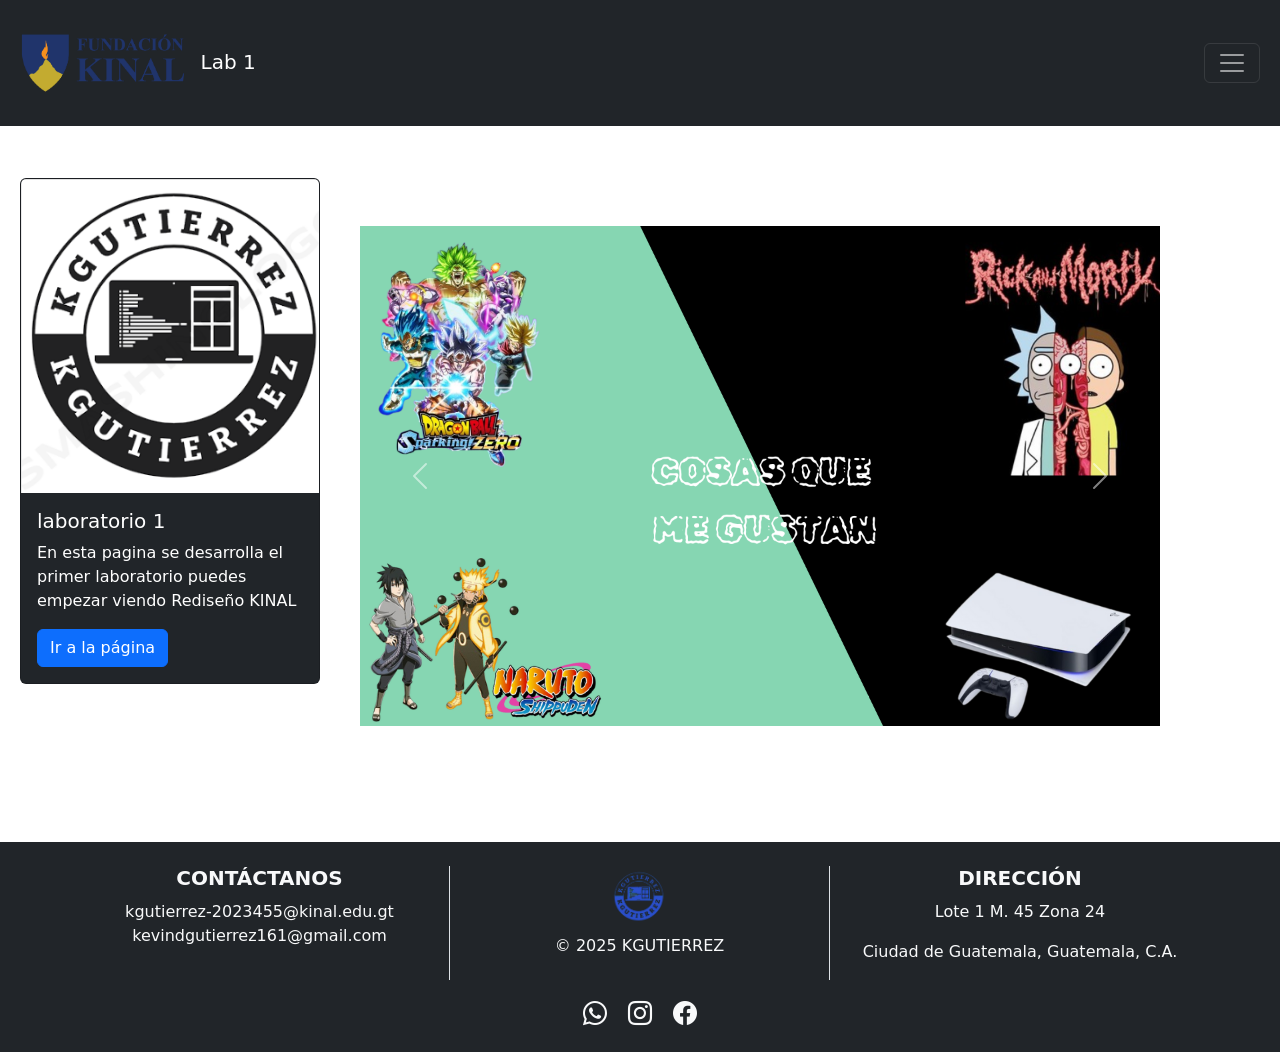
==== index.html @ 4e013acb "index" ====
<!DOCTYPE html>
<html lang="es">
<head>
  <meta charset="UTF-8" />
  <title>TALLER</title>
  <link href="https://cdn.jsdelivr.net/npm/bootstrap@5.3.3/dist/css/bootstrap.min.css" rel="stylesheet" integrity="sha384-QWTKZyjpPEjISv5WaRU9OFeRpok6YctnYmDr5pNlyT2bRjXh0JMhjY6hW+ALEwIH" crossorigin="anonymous">
  <link rel="stylesheet" href="index.css">
  <link href="https://cdn.jsdelivr.net/npm/bootstrap-icons/font/bootstrap-icons.css" rel="stylesheet">

</head>
<body>
  <nav class="navbar navbar-dark bg-dark fixed-top">
    <div class="container-fluid">
      <div class="d-flex align-items-center">
        <a class="navbar-brand mb-0 h1" href="index.html">
          <img src="assets/image/fundacion-kinal.png" class="img-fluid me-2" style="height: 60px;">
          Lab 1
        </a>
      </div>
      <button class="navbar-toggler" type="button" data-bs-toggle="offcanvas" data-bs-target="#offcanvasDarkNavbar" aria-controls="offcanvasDarkNavbar" aria-label="Toggle navigation">
        <span class="navbar-toggler-icon"></span>
      </button>
      <div class="offcanvas offcanvas-end text-bg-dark" tabindex="-1" id="offcanvasDarkNavbar" aria-labelledby="offcanvasDarkNavbarLabel">
        <div class="offcanvas-header">
          <h5 class="offcanvas-title" id="offcanvasDarkNavbarLabel">Menú</h5>
          <button type="button" class="btn-close btn-close-white" data-bs-dismiss="offcanvas" aria-label="Close"></button>
        </div>
        <div class="offcanvas-body">
          <ul class="navbar-nav justify-content-end flex-grow-1 pe-3">
            <li class="nav-item"><a class="nav-link active" href="#">Páginas</a></li>
            <li class="nav-item"><a class="nav-link" href="CosasQueMeGustan/CosasQueMeGustan.html">Cosas que me gustan</a></li>
            <li class="nav-item"><a class="nav-link" href="Biografia/Biografia.html">Mi biografía</a></li>
            <li class="nav-item"><a class="nav-link" href="Kinal/Kinal.html">Rediseño Kinal</a></li>
          </ul>
        </div>
      </div>
    </div>
  </nav>

  <div class="container-fluid pt-5" style="margin-top: 130px;">
    <div class="content-wrapper">
      
      <div class="card bg-dark">
        <img src="assets/image/Logo.png" class="card-img-top" alt="Card image">
        <div class="card-body" style="color: white;">
          <h5 class="card-title">laboratorio 1</h5>
          <p class="card-text">En esta pagina se desarrolla el primer laboratorio puedes empezar viendo Rediseño KINAL</p>
          <a href="Kinal/Kinal.html" class="btn btn-primary">Ir a la página</a>
        </div>
      </div>

      
      <div class="carousel-container position-relative mt-5">
        <div id="carouselExampleInterval" class="carousel slide" data-bs-ride="carousel">
          <div class="carousel-inner">
            <div class="carousel-item active" data-bs-interval="5000">
              <a href="CosasQueMeGustan/CosasQueMeGustan.html">
                <img src="assets/image/CosasQuemeGustan.png" class="d-block w-100" alt="Primera imagen">
              </a>
            </div>
            <div class="carousel-item" data-bs-interval="5000">
              <a href="Biografia/Biografia.html">
                <img src="assets/image/Biografía.png" class="d-block w-100" alt="Segunda imagen">
              </a>
            </div>
            <div class="carousel-item" data-bs-interval="5000">
              <a href="Kinal/Kinal.html">
                <img src="assets/image/kinal.png" class="d-block w-100" alt="Tercera imagen">
              </a>
            </div>
          </div>
          <button class="carousel-control-prev" type="button" data-bs-target="#carouselExampleInterval" data-bs-slide="prev">
            <span class="carousel-control-prev-icon" aria-hidden="true"></span>
            <span class="visually-hidden">Previous</span>
          </button>
          <button class="carousel-control-next" type="button" data-bs-target="#carouselExampleInterval" data-bs-slide="next">
            <span class="carousel-control-next-icon" aria-hidden="true"></span>
            <span class="visually-hidden">Next</span>
          </button>
        </div>
      </div>
    </div>
  </div>

  <section id="footer" class="mt-5">
    <footer class="bg-dark text-light pt-4 mt-5">
        <div class="container">
            <div class="row">
                
                <div class="col-md-4 text-center mb-3 border-end">
                    <h5>CONTÁCTANOS</h5>
                    <ul class="list-unstyled">
                        <li><a href="mailto:kgutierrez-2023455@kinal.edu.gt" class="text-light">kgutierrez-2023455@kinal.edu.gt</a></li>
                        <li><a href="mailto:kevindgutierrez161@gmail.com" class="text-light">kevindgutierrez161@gmail.com</a></li>
                    </ul>
                </div>
                
                <div class="col-md-4 text-center mb-3 border-end">
                    <img src="../assets/image/logokg.png" alt="Logo" style="height: 60px;">
                    <p class="mt-2">&copy; 2025 KGUTIERREZ</p>
                </div>
                
                <div class="col-md-4 text-center mb-3">
                    <h5>DIRECCIÓN</h5>
                    <p>Lote 1 M. 45 Zona 24</p>
                    <p>Ciudad de Guatemala, Guatemala, C.A.</p>
                </div>
            </div>
            
            <div class="row">
                <div class="col text-center">
                    <a href="#" class="text-light me-3"><i class="bi bi-whatsapp"></i></a>
                    <a href="https://www.instagram.com/dani_gutierrez43" class="text-light me-3"><i class="bi bi-instagram"></i></a>
                    <a href="https://www.facebook.com/share/1F8eJ8gc3s" class="text-light"><i class="bi bi-facebook"></i></a>
                </div>
            </div>
        </div>
    </footer>
</section>
  
  
  <script src="https://cdn.jsdelivr.net/npm/bootstrap@5.3.3/dist/js/bootstrap.bundle.min.js" integrity="sha384-YvpcrYf0tY3lHB60NNkmXc5s9fDVZLESaAA55NDzOxhy9GkcIdslK1eN7N6jIeHz" crossorigin="anonymous"></script>
</body>
</html>
---- index.css ----
body {
  background-image: url('assets/image/FondoDePantalla.jpg');
  background-size: 100% 100%;
  background-repeat: no-repeat;
  background-attachment: fixed;
  margin: 0;
  padding: 0;
  display: flex;
  flex-direction: column;
  min-height: 100vh;
}


.container-fluid {
  flex: 1;
  display: flex; 
  justify-content: space-between; 
  align-items: flex-start;
  padding: 20px; 
}


.carousel-container {
  width: 800px; 
  margin-left: auto; 
}

.carousel-inner img {
  width: 100%; 
  height: auto; 
  object-fit: contain; 
}


.card {
  width: 300px; 
  margin-right: 20px; 
}


.content-wrapper {
  display: flex;
  justify-content: space-between; 
  align-items: flex-start;
  gap: 20px; 
}

footer {
  background-color: #1a1a2e; 
  padding-top: 20px;
  padding-bottom: 20px;
  color: #ddd; 
  text-align: center; 
}

footer h5 {
  font-size: 1.25rem;
  font-weight: bold;
  margin-bottom: 10px;
}

footer ul {
  padding: 0;
  list-style: none;
}

footer ul li a {
  color: #ddd;
  text-decoration: none;
}

footer ul li a:hover {
  color: #fff;
}

footer .bi {
  font-size: 1.5rem;
  transition: color 0.3s;
}

footer .bi:hover {
  color: #00aced; 
}


.border-end {
  border-right: 1px solid #444; 
  height: auto; 
}

html, body {
  height: 100%;
}

footer {
  margin-top: auto; 
}
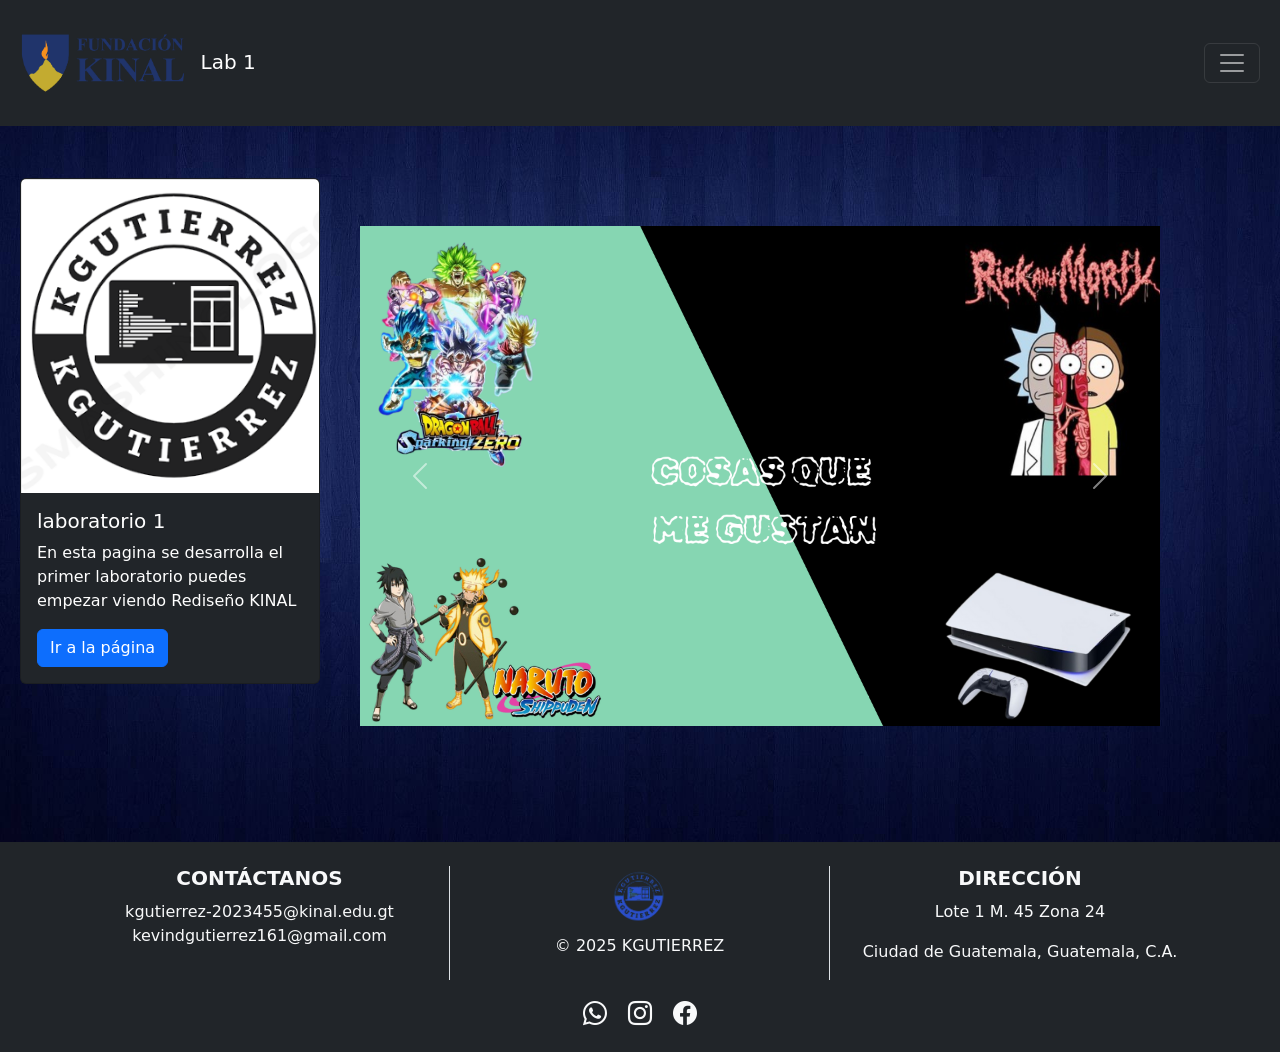
==== commit c100bf4a: "Arreglo de pequeños errores" ====
--- a/index.html
+++ b/index.html
@@ -30,7 +30,7 @@
             <li class="nav-item"><a class="nav-link active" href="#">Páginas</a></li>
             <li class="nav-item"><a class="nav-link" href="CosasQueMeGustan/CosasQueMeGustan.html">Cosas que me gustan</a></li>
             <li class="nav-item"><a class="nav-link" href="Biografia/Biografia.html">Mi biografía</a></li>
-            <li class="nav-item"><a class="nav-link" href="Kinal/Kinal.html">Rediseño Kinal</a></li>
+            <li class="nav-item"><a class="nav-link" href="Kinal/kinal.html">Rediseño Kinal</a></li>
           </ul>
         </div>
       </div>
--- a/index.css
+++ b/index.css
@@ -1,5 +1,5 @@
 body {
-  background-image: url('assets/image/FondoDePantalla.jpg');
+  background-image: url('assets/image/fondoDePantalla.jpg');
   background-size: 100% 100%;
   background-repeat: no-repeat;
   background-attachment: fixed;
